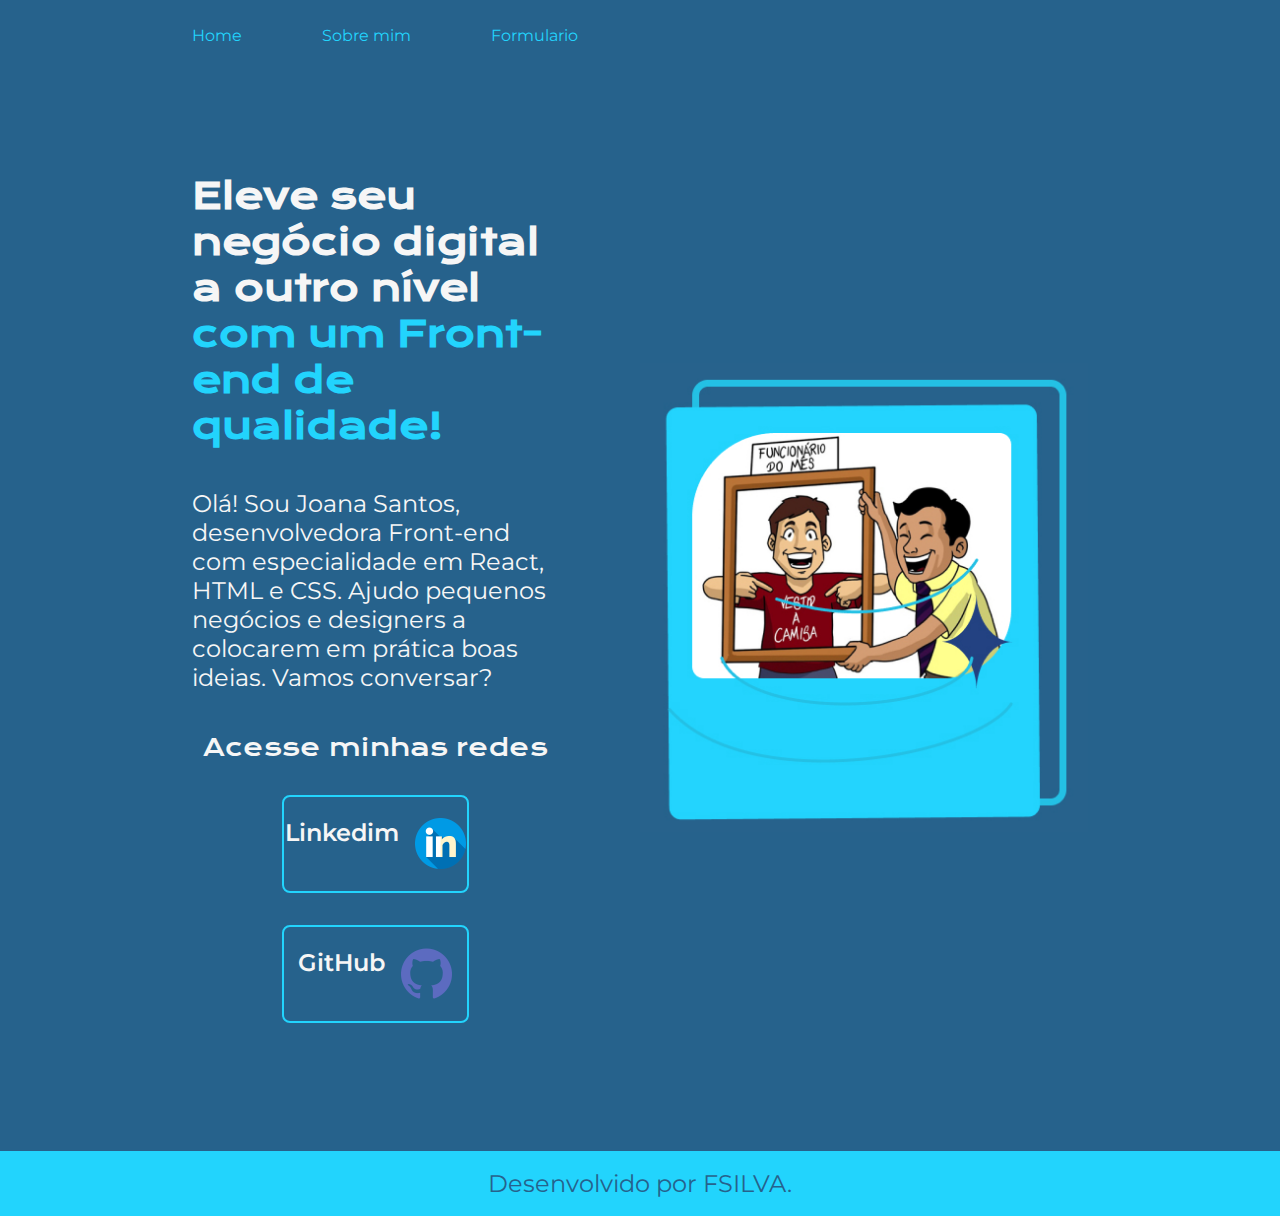
==== index.html @ 4d764451 "Add files via upload" ====
<!DOCTYPE html>
<html lang="pt-br">

<head>
    <meta charset="UTF-8">
    <meta http-equiv="X-UA-Compatible" content="IE=edge">
    <meta name="viewport" content="width=device-width, initial-scale=1.0">
    <title>Gestor de Documentos</title>
    <link rel="stylesheet" href="./styles/style.css">
</head>

<body>
    <header class="cabecalho">
        <nav class="cabecalho__menu">
            <a class="cabecalho__menu__link" href="index.html">Home</a>
            <a class="cabecalho__menu__link" href="about.html">Sobre mim</a>
            <a class="cabecalho__menu__link" href="formulario.html">Formulario</a>
        </nav>
    </header>
    <main class="apresentacao">
        <section class="apresentacao__conteudo">
            <h1 class="apresentacao__conteudo__titulo">Eleve seu negócio digital a outro nível <strong
                    class="titulo-destaque">com um Front-end de
                    qualidade!</strong></h1>

            <p1 class="apresentacao__conteudo__texto">Olá! Sou Joana Santos, desenvolvedora Front-end com especialidade
                em React, HTML e CSS. Ajudo pequenos
                negócios
                e designers a colocarem em prática boas ideias. Vamos conversar?</p1>
            <div class="apresentacao__links">
                <h2 class="apresentacao__links__subtitulo">Acesse minhas redes </h2>
                <a class="apresentacao__links__navegacao" href="https://www.linkedin.com/in/franciscofsilva/">
                    Linkedim<img src="./assets/linkedin.png">
                </a>
                <a class="apresentacao__links__navegacao" href="https://www.github.com/fsilva1981">
                    GitHub <img src="./assets/github.png">

                </a>
            </div>
        </section>
        <img class = "apresentacao__imagem" src="./assets/foto-funcionario.jpg" foto-funcionario.jpg" alt="Foto funcionario">
    </main>

    <footer class="rodape">

        <p>Desenvolvido por FSILVA.</p>

    </footer>
</body>

</html>
---- styles/style.css ----
@import url('https://fonts.googleapis.com/css2?family=Krona+One&family=Montserrat:wght@600&display=swap');


:root {
    --cor-primaria: #26628C;
    --cor-secundaria: #f6f6f6;
    --cor-terciaria: #22d4fd;
    --cor-hover: #272727;
    --cor-campo: #80CFDB;
    --cor-fundo-texto: #BAD4D9;
}



* {
    margin: 0;
    padding: 0;

}


body {
    /* height: 100vh; */
    box-sizing: border-box;
    background-color: var(--cor-primaria);
    color: var(--cor-secundaria);
}

.cabecalho {
    padding: 2% 0% 0% 15%;
}

.cabecalho__menu {
    display: flex;
    gap: 80px;
}

.cabecalho__menu__link {
    font-family: 'Montserrat', sans-serif;
    font-size: 1.5rempx;
    font-weight: 600px;
    color: var(--cor-terciaria);
    text-decoration: none;


}

.apresentacao {
    padding: 10% 15%;
    display: flex;
    align-items: center;
    justify-content: space-between;
    gap: 82px;

}

.apresentacao__conteudo {
    width: 50%;
    display: flex;
    flex-direction: column;
    gap: 40px;

}

.apresentacao__conteudo__titulo {
    font-size: 2.25rem;
    font-family: 'Krona One', sans-serif;
}

.titulo-destaque {
    color: var(--cor-terciaria);
}

.apresentacao__conteudo__texto {
    font-size: 1.5rem;
    font-family: 'Montserrat', sans-serif;
}

.apresentacao__links__subtitulo {
    font-family: 'Krona One', sans-serif;
    font-weight: 400;
    font-size: 1.5rem;
}

.apresentacao__links {
    display: flex;
    flex-direction: column;
    justify-content: space-between;
    align-items: center;
    gap: 32px;

}

.apresentacao__links__navegacao {
    display: flex;
    justify-content: center;
    gap: 16px;
    border: 2px solid var(--cor-terciaria);
    width: 50%;
    text-align: center;
    border-radius: 8px;
    font-size: 1.5rem;
    font-weight: 600;
    padding: 21.5px 0;
    text-decoration: none;
    color: var(--cor-secundaria);
    font-family: 'Montserrat', sans-serif;


}

.apresentacao__links__link hover {
    background-color: var(--cor-hover);
}


.apresentacao__imagem {

    width: 50%;


}

.rodape {
    color: var(--cor-primaria);
    background-color: var(--cor-terciaria);
    padding: 18px;
    text-align: center;
    font-family: 'Montserrat', sans-serif;
    font-size: 1.5rem;
    font-weight: 400px;
}




#titulo {
    font-family: sans-serif;
    color: var(--cor-secundaria);
    margin-left: 5%;


}


#subtitulo {
    font-family: sans-serif;
    color: var(--cor-terciaria);
    margin-left: 10%;
}

#check {
    display: inline-block;
}


fieldset {
    border: 0;
}


body {
    background-color: var(--cor-primaria);
    font-family: sans-serif;
    font-size: 1rem;
    color: var(--cor-secundaria);
    margin-left: 0%;
    margin-top: 0%;
    justify-content: center;
}


input,
select,
textarea,
button {
    font-family: sans-serif;
    font-size: 1rem;
    color: var(--cor-secundaria);
    border-radius: 5px;
}


.formulario {
    font-size: 1rem;
    font-family: 'Montserrat', sans-serif;

    width: 90%;
    display: flex;
    flex-direction: column;
    gap: 10px;

    
}

.apresentacao__conteudo__titulo__formulario {

    font-size: 2.25rem;
    font-family: 'Krona One', sans-serif;
}

.grupo:before,
.grupo:after {
    display: table;
}


.grupo:after {
    clear: both;
}


.campo {
    margin-bottom: 1em;
}


.campo label {
    margin-bottom: 0.2em;
    color: var(--cor-fundo-texto);
    display: block;
}


fieldset.grupo .campo {
    float: left;
    margin-right: 1em;
}


.campo input[type="text"],
.campo input[type="email"],
.campo select,
.campo textarea {
    padding: 0.2em;
    border: 1px solid #59429d;
    box-shadow: 2px 2px 2px rgba(0, 0, 0, 0.2);
    display: block;
}


.campo select option {
    padding-right: 1em;
}

.campo input:focus,
.campo select:focus,
.campo textarea:focus {
    background: var(--cor-hover);
}


.botao {
    font-size: 1.2rem;
    background: #59429d;
    border: 5;
    margin-bottom: 1em;
    color: #ffffff;
    padding: 0.2em 1em;
    box-shadow: 2px 2px 2px rgba(0, 0, 0, 0.2);
    text-shadow: 1px 1px 1px rgba(0, 0, 0, 0.5);
    position: absolute;
    top: 95%;
    left: 55%;
    margin-right: -50%;
    transform: translate(-50%, -50%)
}


.botao:hover {
    background: #CCBBFF;
    box-shadow: inset 2px 2px 2px rgba(0, 0, 0, 0.2);
    text-shadow: none;
}


.botao,
select {
    cursor: pointer;
}

@media (max-width:1200px) {


    .cabecalho {
        padding: 10% 0% 0% 15%;
    }

    .cabecalho__menu {
        justify-content: center;
    }

    .apresentacao {
        flex-direction: column-reverse;
        padding: 5%;
    }

    .apresentacao__conteudo {
        width: auto;
        }

}
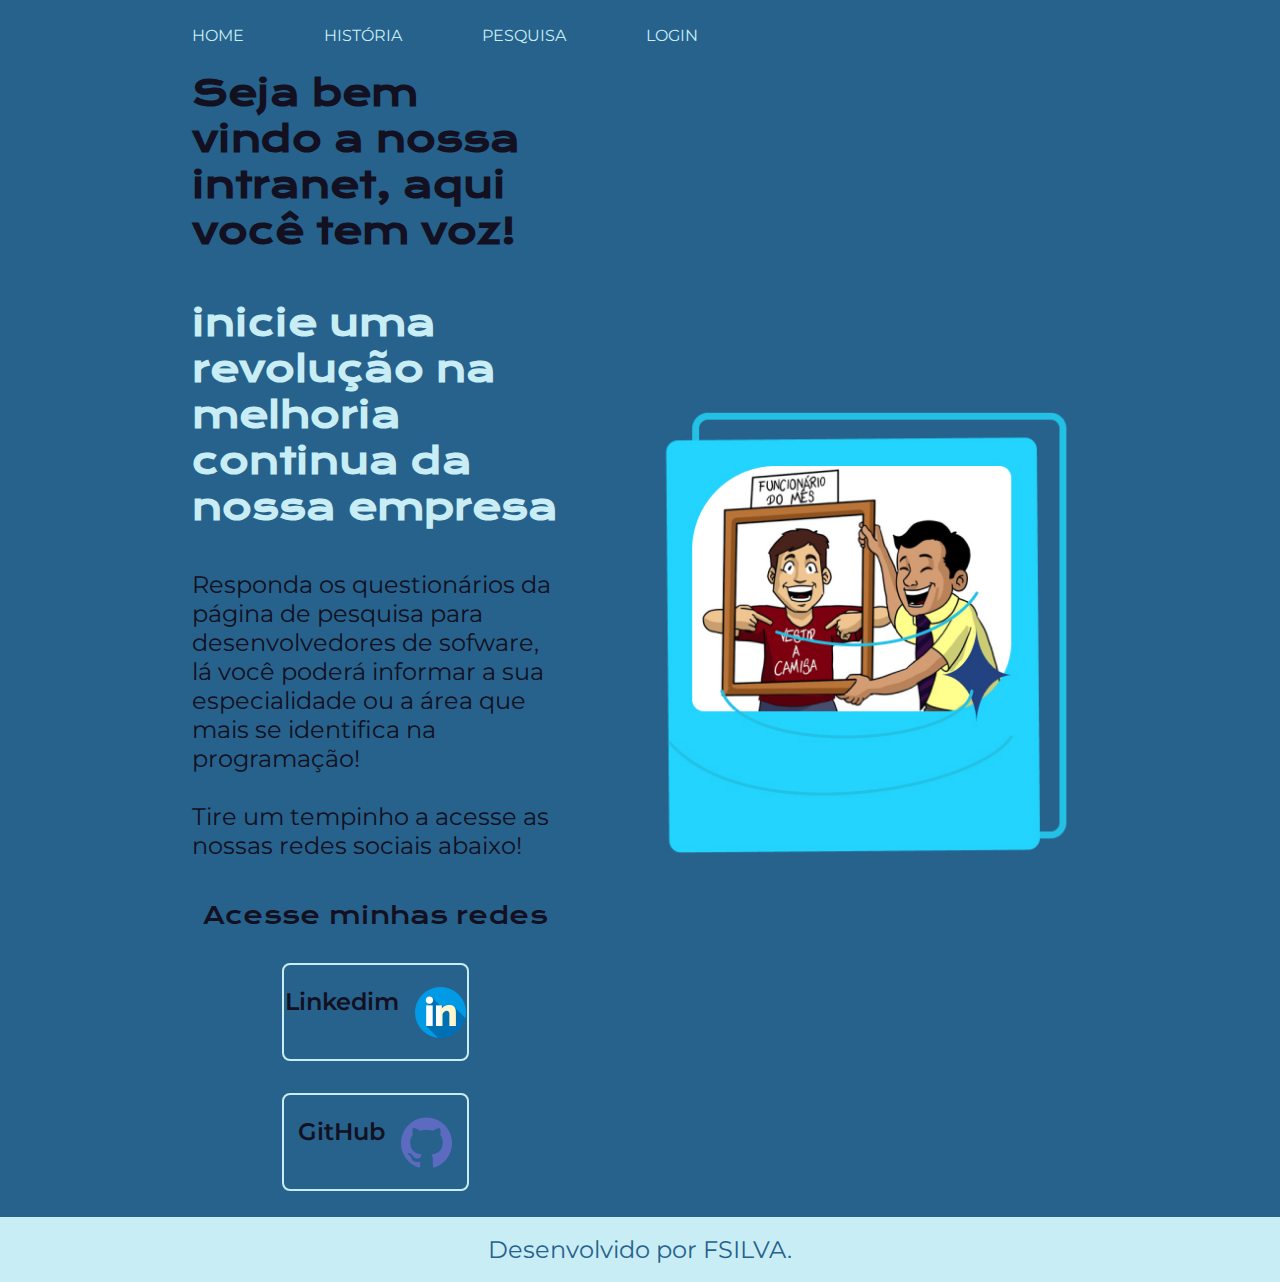
==== commit 014db026: "atualizacao" ====
--- a/index.html
+++ b/index.html
@@ -5,28 +5,33 @@
     <meta charset="UTF-8">
     <meta http-equiv="X-UA-Compatible" content="IE=edge">
     <meta name="viewport" content="width=device-width, initial-scale=1.0">
-    <title>Gestor de Documentos</title>
+    <title>Intranet-FSILVA</title>
     <link rel="stylesheet" href="./styles/style.css">
 </head>
 
 <body>
     <header class="cabecalho">
         <nav class="cabecalho__menu">
-            <a class="cabecalho__menu__link" href="index.html">Home</a>
-            <a class="cabecalho__menu__link" href="about.html">Sobre mim</a>
-            <a class="cabecalho__menu__link" href="formulario.html">Formulario</a>
+            <a class="cabecalho__menu__link" href="index.html">HOME</a>
+            <a class="cabecalho__menu__link" href="about.html">HISTÓRIA</a>
+            <a class="cabecalho__menu__link" href="pesquisa.html">PESQUISA</a>
+            <a class="cabecalho__menu__link" href="tela-inicial.html">LOGIN</a>
+            
         </nav>
     </header>
     <main class="apresentacao">
         <section class="apresentacao__conteudo">
-            <h1 class="apresentacao__conteudo__titulo">Eleve seu negócio digital a outro nível <strong
-                    class="titulo-destaque">com um Front-end de
-                    qualidade!</strong></h1>
+            <h1 class="apresentacao__conteudo__titulo">Seja bem vindo a nossa intranet, aqui você tem voz!
+                <br />
+                <br />
+                
+                <strong
+                    class="titulo-destaque"> inicie uma revolução na melhoria continua da nossa empresa</strong></h1>
 
-            <p1 class="apresentacao__conteudo__texto">Olá! Sou Joana Santos, desenvolvedora Front-end com especialidade
-                em React, HTML e CSS. Ajudo pequenos
-                negócios
-                e designers a colocarem em prática boas ideias. Vamos conversar?</p1>
+            <p1 class="apresentacao__conteudo__texto">Responda os questionários da página de pesquisa para desenvolvedores de sofware, lá você poderá informar a sua especialidade ou a área que mais se identifica na programação!
+                <br /><br />
+                Tire um tempinho a acesse as nossas redes sociais abaixo!
+            </p1>
             <div class="apresentacao__links">
                 <h2 class="apresentacao__links__subtitulo">Acesse minhas redes </h2>
                 <a class="apresentacao__links__navegacao" href="https://www.linkedin.com/in/franciscofsilva/">
--- a/styles/style.css
+++ b/styles/style.css
@@ -3,10 +3,10 @@
 
 :root {
     --cor-primaria: #26628C;
-    --cor-secundaria: #f6f6f6;
-    --cor-terciaria: #22d4fd;
-    --cor-hover: #272727;
-    --cor-campo: #80CFDB;
+    --cor-secundaria: #121021;
+    --cor-terciaria: #c9edf5;
+    --cor-hover: #726d6d;
+    --cor-campo: #9eb9bd;
     --cor-fundo-texto: #BAD4D9;
 }
 
@@ -46,7 +46,7 @@
 }
 
 .apresentacao {
-    padding: 10% 15%;
+    padding: 2% 15%;
     display: flex;
     align-items: center;
     justify-content: space-between;
@@ -189,6 +189,7 @@
     display: flex;
     flex-direction: column;
     gap: 10px;
+   
 
     
 }
@@ -197,6 +198,7 @@
 
     font-size: 2.25rem;
     font-family: 'Krona One', sans-serif;
+   
 }
 
 .grupo:before,
@@ -212,12 +214,13 @@
 
 .campo {
     margin-bottom: 1em;
+   
 }
 
 
 .campo label {
     margin-bottom: 0.2em;
-    color: var(--cor-fundo-texto);
+    color: var(--cor-secundaria);
     display: block;
 }
 
@@ -225,6 +228,7 @@
 fieldset.grupo .campo {
     float: left;
     margin-right: 1em;
+   
 }
 
 
@@ -299,4 +303,94 @@
         width: auto;
         }
 
-}+}
+
+.tela__inicial {
+
+    position: absolute;
+    left: 42%;
+    top: 20%;
+    }
+    
+
+.nome {
+
+position: absolute;
+left: 42%;
+top: 20%;
+}
+
+.label {
+    font-family: Arial, Helvetica, sans-serif;
+    color: var(--cor-primaria);
+}
+
+.input {
+    color: var(--cor-primaria);
+    font-family: Arial, Helvetica, sans-serif;
+    padding: 8px;
+
+}
+
+.btn1 {
+    border: none;
+    font-family: Arial, Helvetica, sans-serif;
+    font-size: 14px;
+    color: #ffffff;
+    background: #1176d4;
+    border-radius: 6px;
+    height: 50px;
+    width: 215px;
+}
+
+.btn1:hover {
+    cursor: pointer;
+    color: #22d4fd;
+    opacity: 0.8;
+    height: 55px;
+    width: 55px;
+    width: 220px;
+    transition: 0.5s;
+    
+
+}
+
+
+
+
+ .botao_logar {
+    border: none;
+    font-family: Arial, Helvetica, sans-serif;
+    font-size: 14px;
+    color: #ffffff;
+    background: #1176d4;
+    border-radius: 6px;
+    height: 50px;
+    width: 210px;
+    display: block;
+    margin: 5%;
+    left: 10%;
+    top: 10%;
+
+    
+}
+
+
+.menu__tela__inicial {
+    font-family: 'Montserrat', sans-serif;
+    font-size: 3rem;
+    font-weight: 600px;
+    color: var(--cor-terciaria);
+    text-decoration: none;
+    padding: 2% 0% 0% 0%;
+    position: fixed;
+    top: 5%;
+    left: 50%;
+    transform: translate(-50%, -50%);
+    width: 100%;
+    text-align: center;
+}
+
+
+
+
